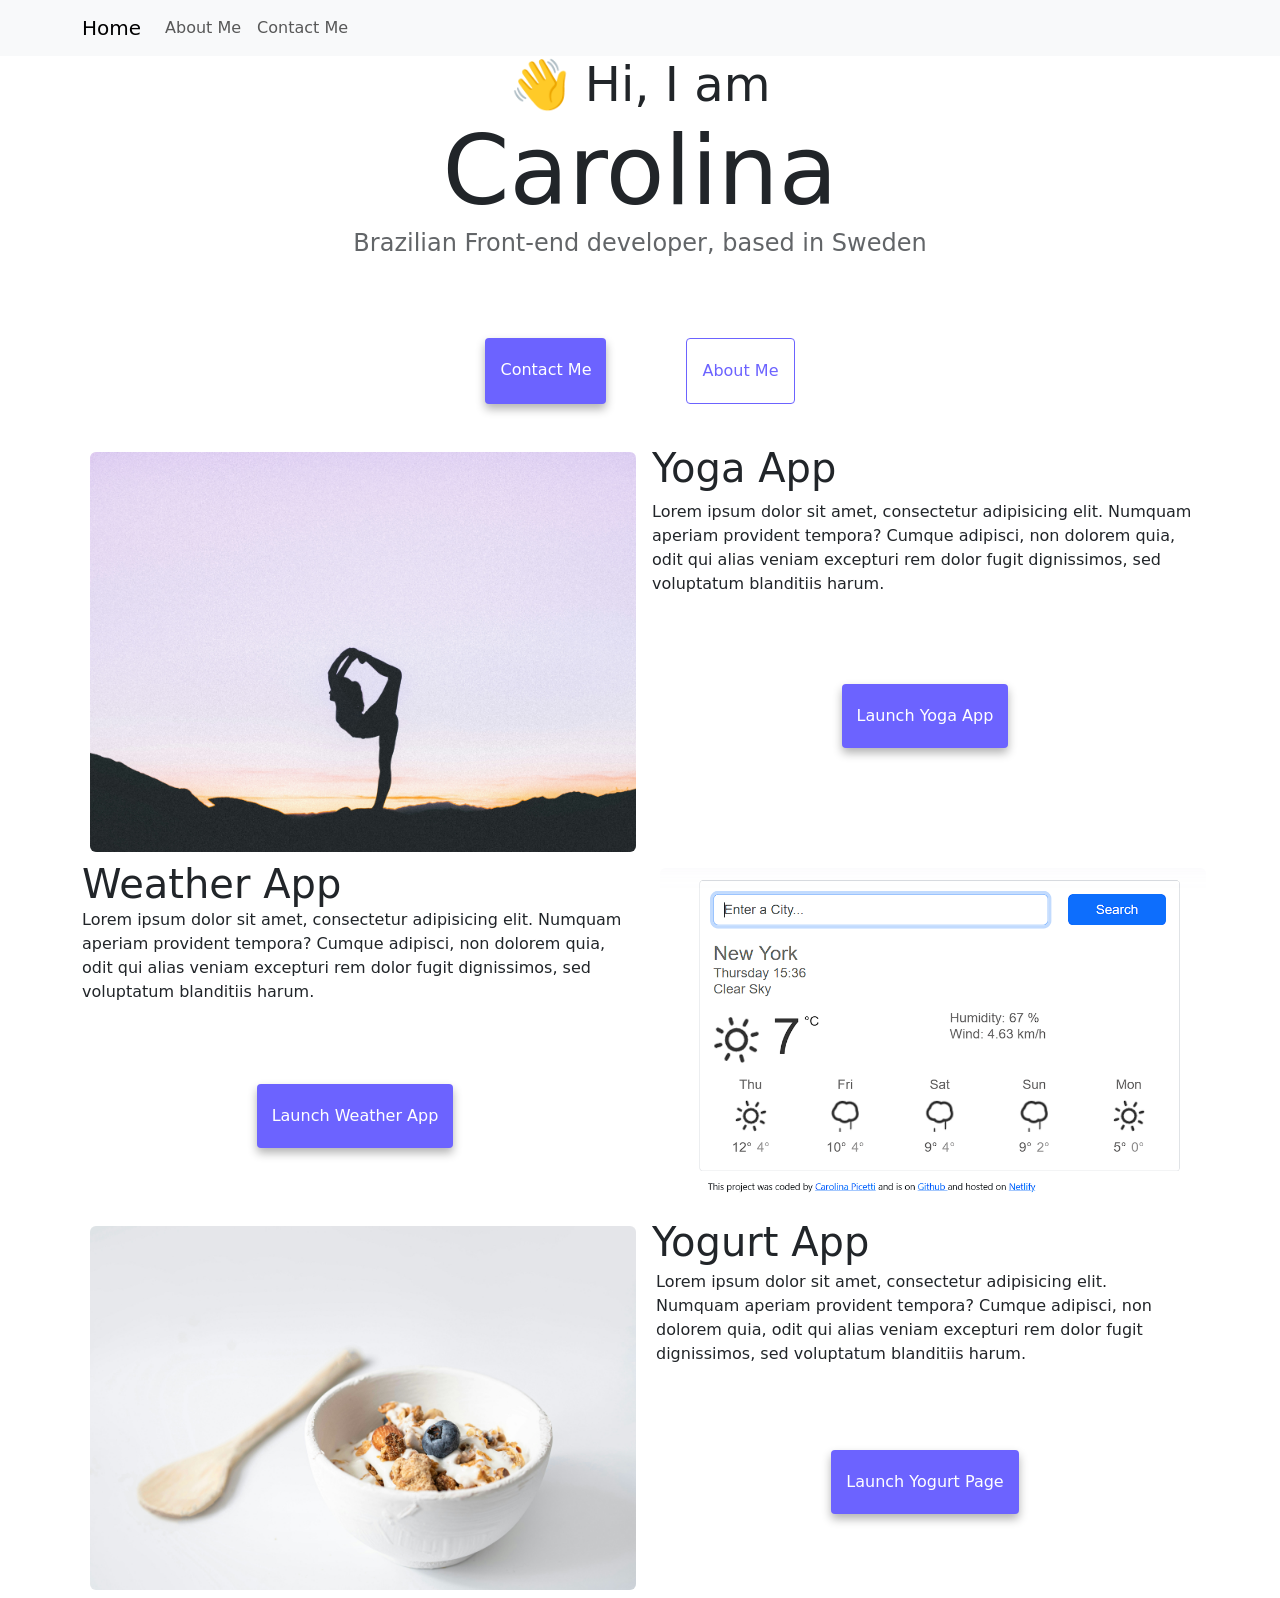
==== index.html @ fd91708b "Added basic info" ====
<!DOCTYPE html>
<html lang="en">
  <head>
    <meta charset="UTF-8" />
    <meta http-equiv="X-UA-Compatible" content="IE=edge" />
    <meta name="viewport" content="width=device-width, initial-scale=1.0" />
    <title>Carolina</title>
    <link
      href="https://cdn.jsdelivr.net/npm/bootstrap@5.3.8/dist/css/bootstrap.min.css"
      rel="stylesheet"
      integrity="sha384-sRIl4kxILFvY47J16cr9ZwB07vP4J8+LH7qKQnuqkuIAvNWLzeN8tE5YBujZqJLB"
      crossorigin="anonymous"
    />
    <script
      src="https://cdn.jsdelivr.net/npm/bootstrap@5.3.8/dist/js/bootstrap.bundle.min.js"
      integrity="sha384-FKyoEForCGlyvwx9Hj09JcYn3nv7wiPVlz7YYwJrWVcXK/BmnVDxM+D2scQbITxI"
      crossorigin="anonymous"
    ></script>
    <link rel="stylesheet" href="style.css" />
  </head>
  <body>
    <nav class="navbar navbar-expand-lg bg-body-tertiary">
      <div class="container-md">
        <a class="navbar-brand" href="index.html">Home</a>
        <button
          class="navbar-toggler"
          type="button"
          data-bs-toggle="collapse"
          data-bs-target="#navbarNav"
          aria-controls="navbarNav"
          aria-expanded="false"
          aria-label="Toggle navigation"
        >
          <span class="navbar-toggler-icon"></span>
        </button>
        <div class="collapse navbar-collapse" id="navbarNav">
          <ul class="navbar-nav">
            <li class="nav-item">
              <a class="nav-link" href="about.html">About Me</a>
            </li>
            <li class="nav-item">
              <a class="nav-link" href="about.html#contact">Contact Me</a>
            </li>
          </ul>
        </div>
      </div>
    </nav>
    <h2>👋 Hi, I am</h2>
    <h1>Carolina</h1>
    <h3>Brazilian Front-end developer, based in Sweden</h3>
    <div class="navigation-links">
      <a href="about.html#contact" class="contact-link">Contact me</a>
      <a href="about.html" class="about-link">About me</a>
    </div>
    <div class="container">
      <div class="row">
        <div class="col-sm-6">
          <img src="images/wesley-tingey-yoga.jpg" alt="Yoga" class="img-fluid rounded m-2" />
        </div>
        <div class="col-sm-6">
          <h2 class="text-start fs-1">Yoga App</h2>
          <p class="text-start py-2">
            Lorem ipsum dolor sit amet, consectetur adipisicing elit. Numquam
            aperiam provident tempora? Cumque adipisci, non dolorem quia, odit
            qui alias veniam excepturi rem dolor fugit dignissimos, sed
            voluptatum blanditiis harum.
          </p>
          <div class="navigation-links">
            <a href="#" class="link-apps">Launch Yoga App</a>
          </div>
        </div>
      </div>
    </div>
    <div class="container">
      <div class="row">
        <div class="col-sm-6">
          <h2 class="text-start fs-1">Weather App</h2>
          <p class="text-start">
            Lorem ipsum dolor sit amet, consectetur adipisicing elit. Numquam
            aperiam provident tempora? Cumque adipisci, non dolorem quia, odit
            qui alias veniam excepturi rem dolor fugit dignissimos, sed
            voluptatum blanditiis harum.
          </p>
          <div class="navigation-links">
            <a href="#" class="link-apps">Launch Weather App</a>
          </div>
        </div>
        <div class="col-sm-6">
          <img
            src="images/weatherappimg.png"
            alt="Weather"
            class="img-fluid rounded m-2"
          />
        </div>
      </div>
    </div>
    <div class="container">
      <div class="row">
        <div class="col-sm-6">
          <img
            src="images/nilufar-nattaq-yogurt.jpg"
            alt="Yogurt"
            class="img-fluid rounded m-2"
          />
        </div>
        <div class="col-sm-6">
          <h2 class="text-start fs-1">Yogurt App</h2>
          <p class="text-start p-1">
            Lorem ipsum dolor sit amet, consectetur adipisicing elit. Numquam
            aperiam provident tempora? Cumque adipisci, non dolorem quia, odit
            qui alias veniam excepturi rem dolor fugit dignissimos, sed
            voluptatum blanditiis harum.
          </p>
          <div class="navigation-links">
            <a href="#" class="link-apps">Launch Yogurt page</a>
          </div>
        </div>
      </div>
    </div>
  </body>
</html>
---- style.css ----
:root {
  --primary-color: #6c63ff;
  --secondary-color: #f5f2fe;
  --box-shadow: 0 5px 10px rgba(0, 0, 0, 0.3);
}

h1,
h2,
h3 {
  text-align: center;
  margin: 0;
}

h1 {
  font-size: 96px;
}

h2 {
  font-size: 48px;
}

h3 {
  font-size: 24px;
  opacity: 0.7;
}

.about-h3 {
  padding: 30px;
}

.navigation-links {
  display: flex;
  margin-top: 40px;
  justify-content: center;
}

.navigation-links a {
  margin: 40px;
  border-radius: 4px;
  padding: 20px 15px;
  text-decoration: none;
  text-transform: capitalize;
}

.link-apps {
  background: var(--primary-color);
  box-shadow: var(--box-shadow);
  color: white;
}

.contact-link {
  background: var(--primary-color);
  box-shadow: var(--box-shadow);
  color: white;
}

.about-link {
  color: var(--primary-color);
  border: 1px solid var(--primary-color);
}

.homepage-link {
  background: var(--primary-color);
  box-shadow: var(--box-shadow);
  color: white;
}

.email-link {
  display: flex;
  justify-content: center;
  color: var(--primary-color);
  font-size: 28px;
  text-decoration: none;
}

.email-link:hover {
  text-decoration: underline;
}
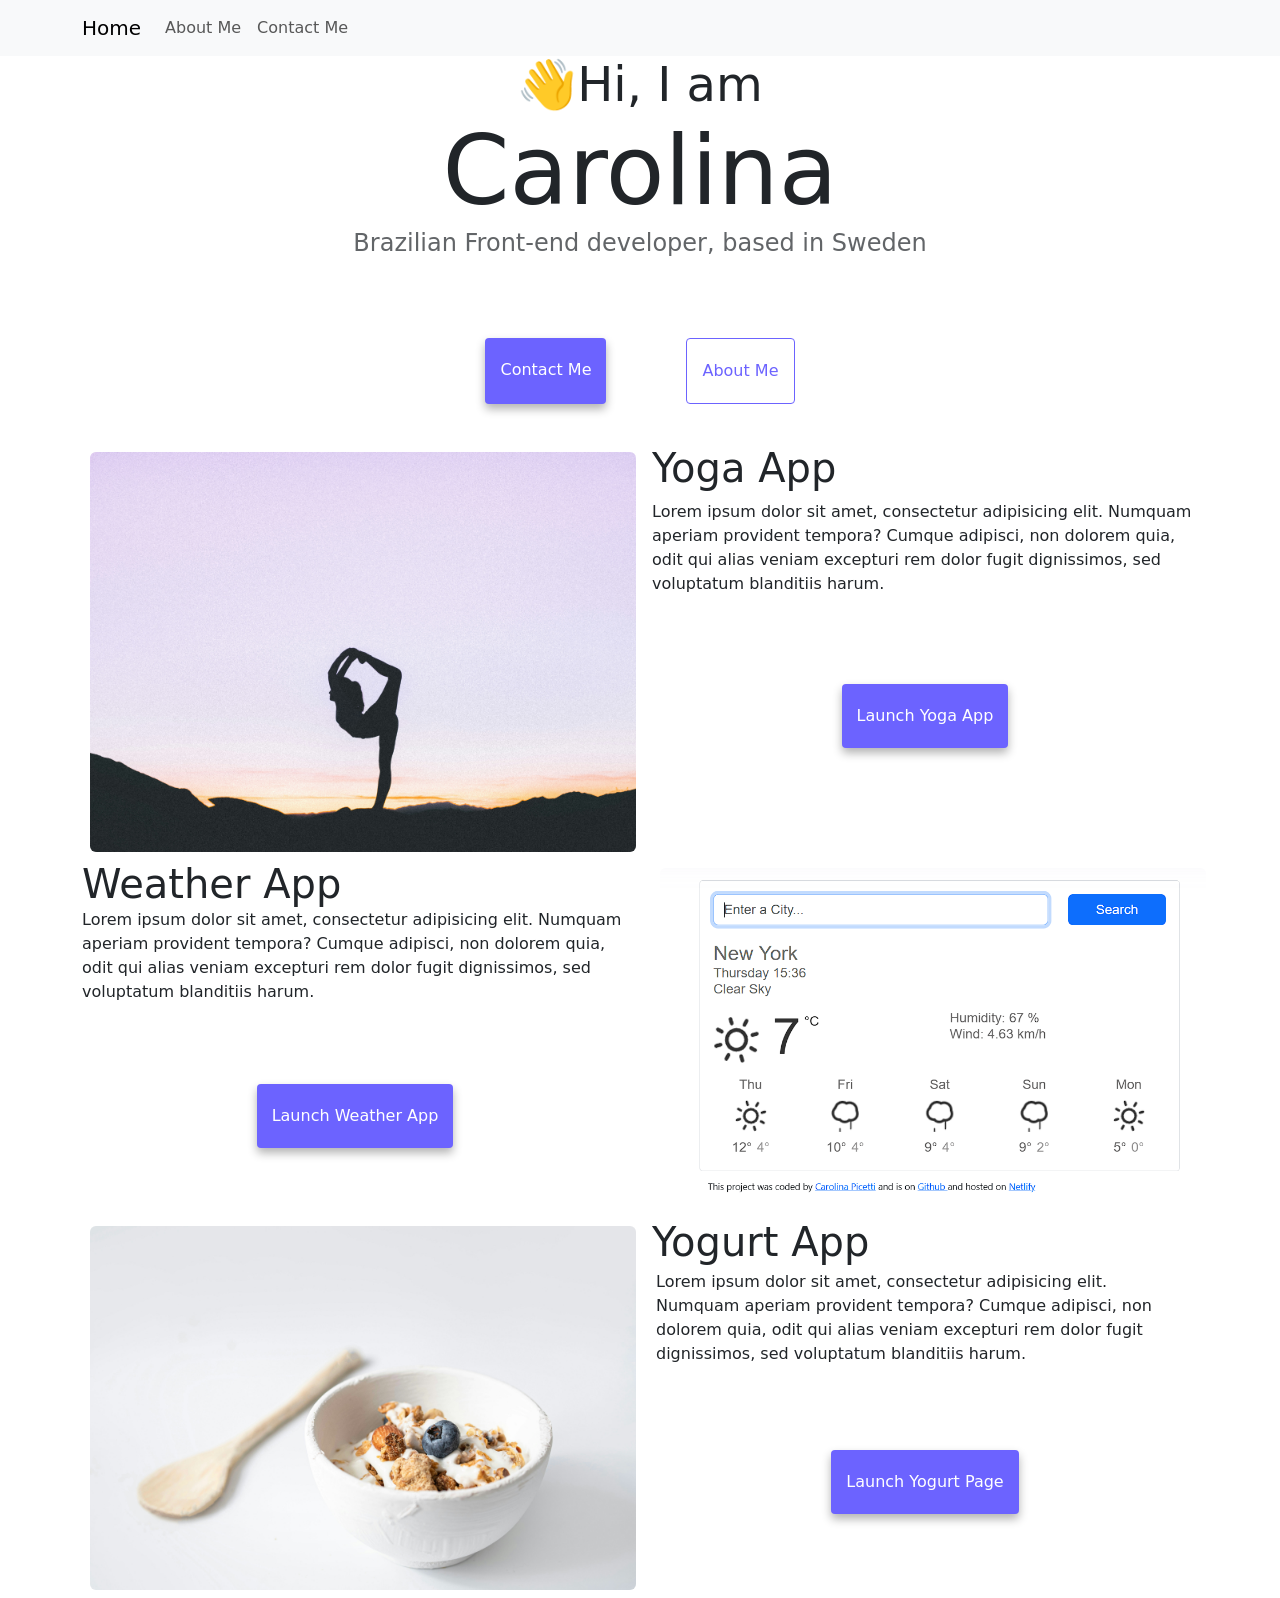
==== commit f4df9a48: "Resize the images and texts, put title on the buttons" ====
--- a/index.html
+++ b/index.html
@@ -4,7 +4,7 @@
     <meta charset="UTF-8" />
     <meta http-equiv="X-UA-Compatible" content="IE=edge" />
     <meta name="viewport" content="width=device-width, initial-scale=1.0" />
-    <title>Carolina</title>
+    <title>Front-end Developer Junior</title>
     <link
       href="https://cdn.jsdelivr.net/npm/bootstrap@5.3.8/dist/css/bootstrap.min.css"
       rel="stylesheet"
@@ -45,7 +45,7 @@
         </div>
       </div>
     </nav>
-    <h2>👋 Hi, I am</h2>
+    <h2>👋Hi, I am</h2>
     <h1>Carolina</h1>
     <h3>Brazilian Front-end developer, based in Sweden</h3>
     <div class="navigation-links">
@@ -55,7 +55,7 @@
     <div class="container">
       <div class="row">
         <div class="col-sm-6">
-          <img src="images/wesley-tingey-yoga.jpg" alt="Yoga" class="img-fluid rounded m-2" />
+          <img src="images/wesley-tingey-yoga.jpg" alt="Yoga" class="img-fluid rounded m-2 d-none d-sm-block" />
         </div>
         <div class="col-sm-6">
           <h2 class="text-start fs-1">Yoga App</h2>
@@ -66,7 +66,7 @@
             voluptatum blanditiis harum.
           </p>
           <div class="navigation-links">
-            <a href="#" class="link-apps">Launch Yoga App</a>
+            <a href="#" class="link-apps" title="Go to Yoga App">Launch Yoga App</a>
           </div>
         </div>
       </div>
@@ -82,14 +82,14 @@
             voluptatum blanditiis harum.
           </p>
           <div class="navigation-links">
-            <a href="#" class="link-apps">Launch Weather App</a>
+            <a href="#" class="link-apps" title="Go to Weather App">Launch Weather App</a>
           </div>
         </div>
         <div class="col-sm-6">
           <img
             src="images/weatherappimg.png"
             alt="Weather"
-            class="img-fluid rounded m-2"
+            class="img-fluid rounded m-2 d-none d-sm-block"
           />
         </div>
       </div>
@@ -100,7 +100,7 @@
           <img
             src="images/nilufar-nattaq-yogurt.jpg"
             alt="Yogurt"
-            class="img-fluid rounded m-2"
+            class="img-fluid rounded m-2 d-none d-sm-block"
           />
         </div>
         <div class="col-sm-6">
@@ -112,7 +112,7 @@
             voluptatum blanditiis harum.
           </p>
           <div class="navigation-links">
-            <a href="#" class="link-apps">Launch Yogurt page</a>
+            <a href="#" class="link-apps" title="Go to Yogurt page">Launch Yogurt page</a>
           </div>
         </div>
       </div>
